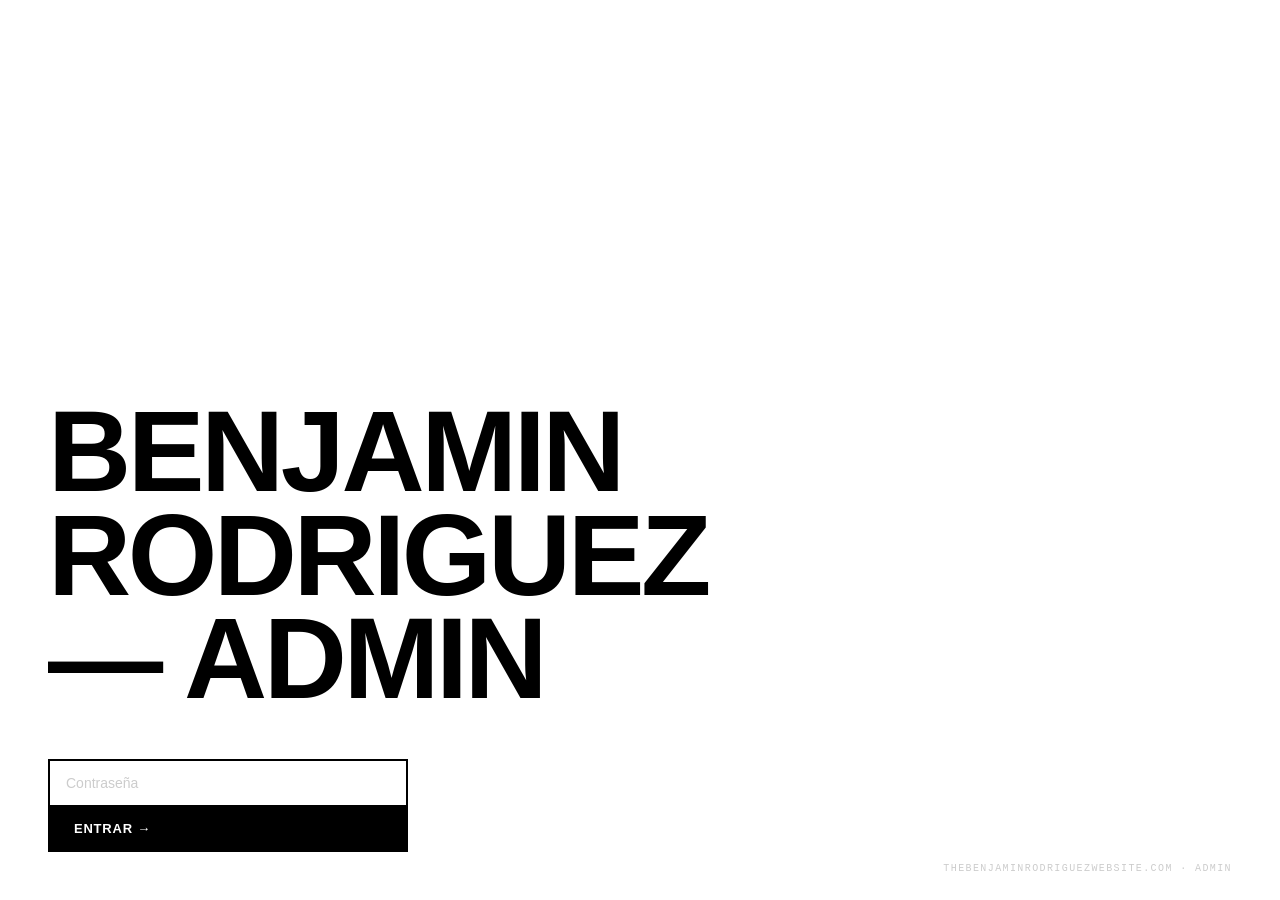
==== admin.html @ c075d644 "Add files via upload" ====
<!DOCTYPE html>
<html lang="en">
<head>
<meta charset="utf-8">
<title>ADMIN — TheBenjaminRodriguezWebsite</title>
<meta name="viewport" content="width=device-width, initial-scale=1">
<style>
  :root {
    --bg: #ffffff;
    --text: #000000;
    --muted: #888888;
    --light: #f5f5f5;
    --border: #000000;
    --border-light: #e0e0e0;
    --font: Arial, Helvetica, sans-serif;
    --mono: "Courier New", Courier, monospace;
  }
  *, *::before, *::after { box-sizing: border-box; margin: 0; padding: 0; }
  html, body { height: 100%; background: #fff; color: #000; font-family: var(--font); font-size: 14px; line-height: 1.5; }

  /* LOGIN */
  #login-screen {
    position: fixed; inset: 0; z-index: 100; background: #fff;
    display: flex; flex-direction: column; align-items: flex-start; justify-content: flex-end; padding: 48px;
  }
  #login-screen h1 {
    font-family: var(--font); font-weight: 700;
    font-size: clamp(48px, 9vw, 120px); line-height: 0.9;
    letter-spacing: -0.03em; text-transform: uppercase; margin-bottom: 48px;
  }
  .login-box { display: flex; flex-direction: column; width: 360px; }
  .login-box input {
    background: #fff; border: 2px solid #000; border-bottom: none;
    color: #000; font-family: var(--font); font-size: 14px; font-weight: 700;
    padding: 14px 16px; outline: none; width: 100%;
  }
  .login-box input::placeholder { color: #ccc; font-weight: 400; }
  .btn-login {
    background: #000; color: #fff; border: 2px solid #000;
    font-family: var(--font); font-weight: 700; font-size: 13px;
    letter-spacing: 0.06em; text-transform: uppercase;
    padding: 14px 24px; cursor: pointer; text-align: left;
    transition: background 120ms, color 120ms;
  }
  .btn-login:hover { background: #fff; color: #000; }
  #login-error { font-weight: 700; font-size: 11px; letter-spacing: 0.1em; text-transform: uppercase; margin-top: 12px; display: none; }
  .login-hint { position: fixed; bottom: 24px; right: 48px; font-family: var(--mono); font-size: 10px; letter-spacing: 0.14em; color: #ccc; text-transform: uppercase; }

  /* APP */
  #app { display: none; height: 100vh; overflow: hidden; flex-direction: column; }
  #app.visible { display: flex; }

  /* Topbar */
  .topbar { display: flex; align-items: stretch; height: 52px; border-bottom: 2px solid #000; flex: 0 0 auto; }
  .topbar-brand { display: flex; align-items: center; padding: 0 24px; border-right: 2px solid #000; font-weight: 700; font-size: 13px; letter-spacing: 0.04em; text-transform: uppercase; white-space: nowrap; flex: 0 0 auto; }
  .topbar-status { display: flex; align-items: center; padding: 0 24px; font-family: var(--mono); font-size: 11px; letter-spacing: 0.1em; color: var(--muted); text-transform: uppercase; flex: 1; }
  .topbar-status.dirty { color: #000; font-weight: 700; }
  .topbar-actions { display: flex; align-items: stretch; }
  .tbtn { display: flex; align-items: center; padding: 0 22px; border-left: 2px solid #000; border-right: none; border-top: none; border-bottom: none; background: #fff; color: #000; font-family: var(--font); font-weight: 700; font-size: 11px; letter-spacing: 0.08em; text-transform: uppercase; cursor: pointer; white-space: nowrap; transition: background 120ms, color 120ms; }
  .tbtn:hover { background: #000; color: #fff; }
  .tbtn.primary { background: #000; color: #fff; }
  .tbtn.primary:hover { background: #333; }

  /* Body */
  .body { display: flex; flex: 1 1 auto; overflow: hidden; }

  /* Sidebar */
  .sidebar { width: 200px; flex: 0 0 200px; border-right: 2px solid #000; overflow-y: auto; display: flex; flex-direction: column; }
  .sidebar-label { padding: 16px 20px 8px; font-family: var(--mono); font-size: 9px; letter-spacing: 0.28em; text-transform: uppercase; color: var(--muted); border-bottom: 1px solid var(--border-light); }
  .sidebar-item { display: flex; align-items: center; justify-content: space-between; padding: 12px 20px; border-bottom: 1px solid var(--border-light); cursor: pointer; font-weight: 700; font-size: 13px; text-transform: uppercase; color: var(--muted); transition: color 120ms, background 120ms; user-select: none; }
  .sidebar-item:hover { color: #000; background: var(--light); }
  .sidebar-item.active { color: #000; background: var(--light); }
  .sidebar-item .arrow { font-size: 11px; opacity: 0; }
  .sidebar-item.active .arrow, .sidebar-item:hover .arrow { opacity: 1; }

  /* Main */
  .main { flex: 1 1 auto; overflow-y: auto; }
  .section-panel { display: none; }
  .section-panel.active { display: block; }

  .section-header { padding: 32px 48px 24px; border-bottom: 2px solid #000; }
  .section-title { font-weight: 700; font-size: clamp(28px, 4vw, 52px); letter-spacing: -0.02em; text-transform: uppercase; line-height: 1; }
  .section-sub { font-family: var(--mono); font-size: 10px; letter-spacing: 0.18em; text-transform: uppercase; color: var(--muted); margin-top: 6px; }

  .section-body { padding: 36px 48px 80px; }

  .divider { font-family: var(--mono); font-size: 9px; letter-spacing: 0.28em; text-transform: uppercase; color: var(--muted); padding: 24px 0 10px; border-top: 1px solid var(--border-light); margin-top: 28px; }
  .divider:first-child { margin-top: 0; border-top: none; padding-top: 0; }

  /* Fields */
  .field { margin-bottom: 20px; }
  .field label { display: block; font-weight: 700; font-size: 11px; letter-spacing: 0.06em; text-transform: uppercase; margin-bottom: 6px; }
  .field input, .field textarea, .field select { width: 100%; background: #fff; border: 2px solid #000; color: #000; font-family: var(--font); font-size: 14px; padding: 10px 14px; outline: none; transition: background 120ms; appearance: none; }
  .field input:focus, .field textarea:focus, .field select:focus { background: var(--light); }
  .field textarea { resize: vertical; min-height: 80px; line-height: 1.6; }
  .field-hint { font-family: var(--mono); font-size: 10px; letter-spacing: 0.1em; color: var(--muted); margin-top: 5px; line-height: 1.5; }

  .grid-2 { display: grid; grid-template-columns: 1fr 1fr; gap: 20px; }
  .grid-3 { display: grid; grid-template-columns: 1fr 1fr 1fr; gap: 20px; }
  @media (max-width: 900px) { .grid-2, .grid-3 { grid-template-columns: 1fr; } }

  /* Cards */
  .card { border: 2px solid #000; margin-bottom: 2px; }
  .card-header { display: flex; align-items: center; gap: 14px; padding: 13px 18px; cursor: pointer; user-select: none; background: #fff; transition: background 120ms; }
  .card-header:hover { background: var(--light); }
  .card-id { font-family: var(--mono); font-size: 10px; letter-spacing: 0.18em; color: var(--muted); flex: 0 0 64px; text-transform: uppercase; }
  .card-title { font-weight: 700; font-size: 13px; text-transform: uppercase; letter-spacing: 0.03em; flex: 1; }
  .card-toggle { font-size: 18px; color: var(--muted); flex: 0 0 auto; transition: transform 180ms; font-weight: 300; }
  .card-header.is-open .card-toggle { transform: rotate(45deg); }
  .card-del { font-family: var(--font); font-weight: 700; font-size: 10px; letter-spacing: 0.1em; text-transform: uppercase; background: none; border: 2px solid #000; color: #000; padding: 5px 10px; cursor: pointer; flex: 0 0 auto; transition: background 120ms, color 120ms; }
  .card-del:hover { background: #000; color: #fff; }
  .card-body { display: none; padding: 24px 20px; border-top: 2px solid #000; background: var(--light); }
  .card-body.open { display: block; }

  .add-btn { display: flex; align-items: center; gap: 10px; width: 100%; padding: 13px 18px; background: #fff; border: 2px solid #000; border-top: none; cursor: pointer; font-family: var(--font); font-weight: 700; font-size: 11px; letter-spacing: 0.08em; text-transform: uppercase; color: var(--muted); transition: background 120ms, color 120ms; margin-bottom: 0; }
  .add-btn:hover { background: #000; color: #fff; }
  .add-btn::before { content: "+"; font-size: 18px; line-height: 1; font-weight: 300; }

  .info-box { border-left: 4px solid #000; padding: 14px 18px; margin-bottom: 24px; background: var(--light); font-family: var(--mono); font-size: 11px; letter-spacing: 0.06em; line-height: 1.8; color: #000; }
  code { background: #fff; border: 1px solid var(--border-light); padding: 1px 5px; font-family: var(--mono); font-size: 10.5px; }

  .empty { padding: 28px 0; font-family: var(--mono); font-size: 11px; letter-spacing: 0.16em; text-transform: uppercase; color: var(--muted); border: 2px solid #000; text-align: center; margin-bottom: 2px; }

  #toast { position: fixed; bottom: 28px; left: 50%; transform: translateX(-50%) translateY(12px); background: #000; color: #fff; font-family: var(--font); font-weight: 700; font-size: 11px; letter-spacing: 0.1em; text-transform: uppercase; padding: 12px 28px; opacity: 0; transition: opacity 250ms, transform 250ms; pointer-events: none; z-index: 200; white-space: nowrap; }
  #toast.show { opacity: 1; transform: translateX(-50%) translateY(0); }
</style>
</head>
<body>

<div id="login-screen">
  <h1>Benjamin<br>Rodriguez<br>— Admin</h1>
  <div class="login-box">
    <input type="password" id="pwd-input" placeholder="Contraseña" autocomplete="current-password">
    <button class="btn-login" onclick="attemptLogin()">Entrar →</button>
    <div id="login-error">Contraseña incorrecta</div>
  </div>
  <div class="login-hint">thebenjaminrodriguezwebsite.com · admin</div>
</div>

<div id="app">
  <div class="topbar">
    <div class="topbar-brand">TBR Admin</div>
    <div class="topbar-status" id="status-bar">Cargando...</div>
    <div class="topbar-actions">
      <button class="tbtn" onclick="previewSite()">↗ Ver sitio</button>
      <button class="tbtn primary" onclick="saveAndDownload()">↓ Guardar JSON</button>
      <button class="tbtn" onclick="logout()">Salir</button>
    </div>
  </div>
  <div class="body">
    <div class="sidebar">
      <div class="sidebar-label">Secciones</div>
      <div class="sidebar-item active" onclick="sw('about',this)">About <span class="arrow">→</span></div>
      <div class="sidebar-item" onclick="sw('sound',this)">Sound <span class="arrow">→</span></div>
      <div class="sidebar-item" onclick="sw('video',this)">Video <span class="arrow">→</span></div>
      <div class="sidebar-item" onclick="sw('objects',this)">Objects <span class="arrow">→</span></div>
      <div class="sidebar-item" onclick="sw('dummies',this)">Dummies <span class="arrow">→</span></div>
      <div class="sidebar-item" onclick="sw('automatization',this)">Automatization <span class="arrow">→</span></div>
      <div class="sidebar-item" onclick="sw('web',this)">Web <span class="arrow">→</span></div>
    </div>
    <div class="main">

      <!-- ABOUT -->
      <div class="section-panel active" id="panel-about">
        <div class="section-header"><div class="section-title">About</div><div class="section-sub">Identidad, bio, contacto</div></div>
        <div class="section-body">
          <div class="divider">Identidad</div>
          <div class="grid-2">
            <div class="field"><label>Nombre</label><input id="about-name" type="text" oninput="dirty()"></div>
            <div class="field"><label>Imagen retrato (path)</label><input id="about-portrait" type="text" placeholder="assets/portrait.jpg" oninput="dirty()"></div>
          </div>
          <div class="field"><label>Bio</label><textarea id="about-bio" rows="3" oninput="dirty()"></textarea></div>
          <div class="divider">Notas del sitio</div>
          <div class="field"><label>Nota A</label><textarea id="about-note-a" rows="2" oninput="dirty()"></textarea></div>
          <div class="field"><label>Nota B</label><textarea id="about-note-b" rows="2" oninput="dirty()"></textarea></div>
          <div class="field"><label>Nota C</label><textarea id="about-note-c" rows="2" oninput="dirty()"></textarea></div>
          <div class="divider">Estudio y contacto</div>
          <div class="grid-2">
            <div class="field"><label>Líneas del estudio (una por línea)</label><textarea id="about-studio" rows="4" oninput="dirty()"></textarea></div>
            <div class="field"><label>Líneas de contacto (una por línea)</label><textarea id="about-contact" rows="4" oninput="dirty()"></textarea></div>
          </div>
          <div class="divider">Redes sociales</div>
          <div id="socials-list"></div>
          <button class="add-btn" onclick="addSocial()">Agregar red social</button>
          <div class="divider">Tags / disciplinas</div>
          <div class="field"><label>Tags separados por comas</label><input id="about-tags" type="text" placeholder="art direction, 3d visuals, industrial design" oninput="dirty()"></div>
        </div>
      </div>

      <!-- SOUND -->
      <div class="section-panel" id="panel-sound">
        <div class="section-header"><div class="section-title">Sound</div><div class="section-sub">Mixes, field recordings, hardware</div></div>
        <div class="section-body">
          <div class="field"><label>Intro</label><textarea id="sound-intro" rows="2" oninput="dirty()"></textarea></div>
          <div class="field"><label>Notas</label><textarea id="sound-notes" rows="2" oninput="dirty()"></textarea></div>
          <div class="field"><label>Cover image (path)</label><input id="sound-cover" type="text" placeholder="assets/sound-cover.jpg" oninput="dirty()"></div>
          <div class="divider">Tracks</div>
          <div id="sound-list"></div>
          <button class="add-btn" onclick="addTrack()">Agregar track</button>
        </div>
      </div>

      <!-- VIDEO -->
      <div class="section-panel" id="panel-video">
        <div class="section-header"><div class="section-title">Video</div><div class="section-sub">Films, loops — embeds de Vimeo / YouTube</div></div>
        <div class="section-body">
          <div class="field"><label>Intro</label><textarea id="video-intro" rows="2" oninput="dirty()"></textarea></div>
          <div class="info-box">
            <strong>Vimeo:</strong> <code>https://player.vimeo.com/video/ID</code><br>
            <strong>YouTube:</strong> <code>https://www.youtube.com/embed/ID</code>
          </div>
          <div id="video-list"></div>
          <button class="add-btn" onclick="addFilm()">Agregar film</button>
        </div>
      </div>

      <!-- OBJECTS -->
      <div class="section-panel" id="panel-objects">
        <div class="section-header"><div class="section-title">Objects</div><div class="section-sub">Archivo físico — objetos, prendas, reliquias</div></div>
        <div class="section-body">
          <div class="info-box">
            <strong>Imágenes →</strong> sube a <code>assets/objects/</code> y escribe el path: <code>assets/objects/nombre.jpg</code><br>
            <strong>Modelos 3D →</strong> exporta como <code>.glb</code> desde Blender, sube a <code>assets/models/</code>: <code>assets/models/nombre.glb</code>
          </div>
          <div class="grid-2">
            <div class="field"><label>Intro</label><textarea id="objects-intro" rows="2" oninput="dirty()"></textarea></div>
            <div class="field"><label>Notas</label><textarea id="objects-notes" rows="2" oninput="dirty()"></textarea></div>
          </div>
          <div class="field"><label>Count (ej: 240+)</label><input id="objects-count" type="text" oninput="dirty()"></div>
          <div class="divider">Items</div>
          <div id="objects-list"></div>
          <button class="add-btn" onclick="addObject()">Agregar objeto</button>
        </div>
      </div>

      <!-- DUMMIES -->
      <div class="section-panel" id="panel-dummies">
        <div class="section-header"><div class="section-title">Dummies</div><div class="section-sub">Maniquíes, formas corporales, torsos, cabezas</div></div>
        <div class="section-body">
          <div class="grid-2">
            <div class="field"><label>Intro</label><textarea id="dummies-intro" rows="2" oninput="dirty()"></textarea></div>
            <div class="field"><label>Notas</label><textarea id="dummies-notes" rows="2" oninput="dirty()"></textarea></div>
          </div>
          <div class="field"><label>Count (ej: 18)</label><input id="dummies-count" type="text" oninput="dirty()"></div>
          <div class="divider">Items</div>
          <div id="dummies-list"></div>
          <button class="add-btn" onclick="addDummy()">Agregar dummy</button>
        </div>
      </div>

      <!-- AUTOMATIZATION -->
      <div class="section-panel" id="panel-automatization">
        <div class="section-header"><div class="section-title">Automatization</div><div class="section-sub">Pipelines, workflows, sistemas activos</div></div>
        <div class="section-body">
          <div class="field"><label>Intro</label><textarea id="auto-intro" rows="2" oninput="dirty()"></textarea></div>
          <div class="grid-2">
            <div class="field"><label>Nº workflows activos</label><input id="auto-count" type="text" oninput="dirty()"></div>
            <div class="field"><label>Uptime</label><input id="auto-uptime" type="text" placeholder="99.94%" oninput="dirty()"></div>
          </div>
          <div class="divider">Sistemas</div>
          <div id="auto-list"></div>
          <button class="add-btn" onclick="addSystem()">Agregar sistema</button>
        </div>
      </div>

      <!-- WEB -->
      <div class="section-panel" id="panel-web">
        <div class="section-header"><div class="section-title">Web</div><div class="section-sub">Experimentos, micro-sitios, herramientas</div></div>
        <div class="section-body">
          <div class="field"><label>Intro</label><textarea id="web-intro" rows="2" oninput="dirty()"></textarea></div>
          <div class="field"><label>Stack</label><textarea id="web-stack" rows="2" oninput="dirty()"></textarea></div>
          <div class="field"><label>Notas</label><textarea id="web-notes" rows="2" oninput="dirty()"></textarea></div>
          <div class="divider">Proyectos</div>
          <div id="web-list"></div>
          <button class="add-btn" onclick="addWebProject()">Agregar proyecto</button>
        </div>
      </div>

    </div>
  </div>
</div>

<div id="toast"></div>

<script>
const PASSWORD = "$14Febero";
let data = null, _dirty = false;

// LOGIN
document.getElementById("pwd-input").addEventListener("keydown", e => { if (e.key === "Enter") attemptLogin(); });
function attemptLogin() {
  if (document.getElementById("pwd-input").value === PASSWORD) {
    document.getElementById("login-screen").style.display = "none";
    document.getElementById("app").classList.add("visible");
    load();
  } else {
    document.getElementById("login-error").style.display = "block";
    document.getElementById("pwd-input").value = "";
    document.getElementById("pwd-input").focus();
  }
}
function logout() { if (_dirty && !confirm("Cambios sin guardar. ¿Salir?")) return; location.reload(); }

// LOAD
function load() {
  fetch("content.json?" + Date.now()).then(r => r.json()).then(j => { data = j; renderAll(); setStatus("Listo · " + ts(), ""); })
    .catch(() => { data = blankData(); renderAll(); dirty(); setStatus("Nuevo archivo", "dirty"); });
}

function blankData() {
  return { _meta: { version: 1, updated: today(), site: "TheBenjaminRodriguezWebsite" },
    about: { name: "", bio: "", note_a: "", note_b: "", note_c: "", studio_lines: [], contact_lines: [], social_links: [], tags: [], portrait_image: "" },
    sound: { intro: "", notes: "", cover_image: "", tracks: [] },
    video: { intro: "", films: [] },
    objects: { intro: "", notes: "", count: "", items: [] },
    dummies: { intro: "", notes: "", count: "", items: [] },
    automatization: { intro: "", active_count: "", uptime: "", systems: [] },
    web: { intro: "", stack: "", notes: "", projects: [] }
  };
}

// RENDER ALL
function renderAll() {
  const a = data.about;
  g("about-name").value = a.name || "";
  g("about-portrait").value = a.portrait_image || "";
  g("about-bio").value = a.bio || "";
  g("about-note-a").value = a.note_a || "";
  g("about-note-b").value = a.note_b || "";
  g("about-note-c").value = a.note_c || "";
  g("about-studio").value = (a.studio_lines || []).join("\n");
  g("about-contact").value = (a.contact_lines || []).join("\n");
  g("about-tags").value = (a.tags || []).join(", ");
  renderList("socials-list", a.social_links || [], makeSocialCard);

  const s = data.sound;
  g("sound-intro").value = s.intro || ""; g("sound-notes").value = s.notes || ""; g("sound-cover").value = s.cover_image || "";
  renderList("sound-list", s.tracks || [], makeTrackCard);

  g("video-intro").value = data.video.intro || "";
  renderList("video-list", data.video.films || [], makeFilmCard);

  const ob = data.objects;
  g("objects-intro").value = ob.intro || ""; g("objects-notes").value = ob.notes || ""; g("objects-count").value = ob.count || "";
  renderList("objects-list", ob.items || [], makeObjectCard);

  const dm = data.dummies;
  g("dummies-intro").value = dm.intro || ""; g("dummies-notes").value = dm.notes || ""; g("dummies-count").value = dm.count || "";
  renderList("dummies-list", dm.items || [], makeDummyCard);

  const au = data.automatization;
  g("auto-intro").value = au.intro || ""; g("auto-count").value = au.active_count || ""; g("auto-uptime").value = au.uptime || "";
  renderList("auto-list", au.systems || [], makeSystemCard);

  const wb = data.web;
  g("web-intro").value = wb.intro || ""; g("web-stack").value = wb.stack || ""; g("web-notes").value = wb.notes || "";
  renderList("web-list", wb.projects || [], makeWebCard);
}

function renderList(containerId, arr, makeCardFn) {
  const el = g(containerId); el.innerHTML = "";
  if (!arr.length) { el.innerHTML = `<div class="empty">Sin items — usa el botón de abajo</div>`; return; }
  arr.forEach((item, i) => el.appendChild(makeCardFn(item, i)));
}

// CARD FACTORIES
function makeCard(id, title, bodyHtml, onDel) {
  const div = document.createElement("div"); div.className = "card";
  div.innerHTML = `<div class="card-header is-open" onclick="toggleCard(this)"><span class="card-id">${id}</span><span class="card-title">${title}</span><span class="card-toggle">+</span><button class="card-del" onclick="event.stopPropagation();this._del()">Borrar</button></div><div class="card-body open">${bodyHtml}</div>`;
  div.querySelector(".card-del")._del = onDel;
  return div;
}

function makeSocialCard(item, i) {
  return makeCard("Social", item.label || "sin nombre",
    `<div class="grid-2"><div class="field"><label>Label</label><input type="text" value="${esc(item.label)}" oninput="upd('about','social_links',${i},'label',this.value)"></div><div class="field"><label>URL</label><input type="url" value="${esc(item.url)}" placeholder="https://" oninput="upd('about','social_links',${i},'url',this.value)"></div></div>`,
    () => { data.about.social_links.splice(i,1); renderAll(); dirty(); }
  );
}

function makeTrackCard(t, i) {
  return makeCard(t.id||"--", t.title||"sin título",
    `<div class="grid-3"><div class="field"><label>ID</label><input type="text" value="${esc(t.id)}" oninput="upd('sound','tracks',${i},'id',this.value)"></div><div class="field"><label>Tipo</label><input type="text" value="${esc(t.type)}" placeholder="MIX / FIELD / HARDWARE" oninput="upd('sound','tracks',${i},'type',this.value)"></div><div class="field"><label>Duración</label><input type="text" value="${esc(t.duration)}" placeholder="64:00" oninput="upd('sound','tracks',${i},'duration',this.value)"></div></div>
    <div class="field"><label>Título</label><input type="text" value="${esc(t.title)}" oninput="upd('sound','tracks',${i},'title',this.value)"></div>
    <div class="field"><label>URL</label><input type="url" value="${esc(t.url)}" placeholder="https://" oninput="upd('sound','tracks',${i},'url',this.value)"></div>`,
    () => { data.sound.tracks.splice(i,1); renderAll(); dirty(); }
  );
}

function makeFilmCard(f, i) {
  return makeCard(f.id||"--", f.title||"sin título",
    `<div class="grid-3"><div class="field"><label>ID</label><input type="text" value="${esc(f.id)}" oninput="upd('video','films',${i},'id',this.value)"></div><div class="field"><label>Duración</label><input type="text" value="${esc(f.duration)}" placeholder="02:14" oninput="upd('video','films',${i},'duration',this.value)"></div><div class="field"><label>Año</label><input type="text" value="${esc(f.year)}" oninput="upd('video','films',${i},'year',this.value)"></div></div>
    <div class="field"><label>Título</label><input type="text" value="${esc(f.title)}" oninput="upd('video','films',${i},'title',this.value)"></div>
    <div class="field"><label>Embed URL</label><input type="url" value="${esc(f.embed_url)}" placeholder="https://player.vimeo.com/video/ID" oninput="upd('video','films',${i},'embed_url',this.value)"></div>
    <div class="field"><label>Thumbnail (path o URL)</label><input type="text" value="${esc(f.thumbnail)}" placeholder="assets/thumbs/film01.jpg" oninput="upd('video','films',${i},'thumbnail',this.value)"></div>`,
    () => { data.video.films.splice(i,1); renderAll(); dirty(); }
  );
}

function makeObjectCard(obj, i) {
  return makeCard(obj.id||"--", obj.title||"sin título",
    `<div class="grid-3"><div class="field"><label>ID</label><input type="text" value="${esc(obj.id)}" oninput="upd('objects','items',${i},'id',this.value)"></div><div class="field"><label>Año</label><input type="text" value="${esc(obj.year)}" oninput="upd('objects','items',${i},'year',this.value)"></div><div class="field"><label>Categoría</label><input type="text" value="${esc(obj.category)}" placeholder="GARMENT / ARTIFACT / PRINT" oninput="upd('objects','items',${i},'category',this.value)"></div></div>
    <div class="field"><label>Título</label><input type="text" value="${esc(obj.title)}" oninput="upd('objects','items',${i},'title',this.value)"></div>
    <div class="field"><label>Imagen (path)</label><input type="text" value="${esc(obj.image)}" placeholder="assets/objects/nombre.jpg" oninput="upd('objects','items',${i},'image',this.value)"></div>
    <div class="field"><label>Modelo 3D .glb (path)</label><input type="text" value="${esc(obj.model_3d)}" placeholder="assets/models/nombre.glb" oninput="upd('objects','items',${i},'model_3d',this.value)"><div class="field-hint">Si hay modelo 3D, tiene prioridad sobre la imagen.</div></div>
    <div class="field"><label>Notas</label><textarea rows="2" oninput="upd('objects','items',${i},'notes',this.value)">${esc(obj.notes)}</textarea></div>`,
    () => { data.objects.items.splice(i,1); renderAll(); dirty(); }
  );
}

function makeDummyCard(dm, i) {
  return makeCard(dm.id||"--", dm.title||"sin título",
    `<div class="grid-2"><div class="field"><label>ID</label><input type="text" value="${esc(dm.id)}" oninput="upd('dummies','items',${i},'id',this.value)"></div><div class="field"><label>Forma</label><input type="text" value="${esc(dm.form)}" placeholder="torso / full body / head / leg form" oninput="upd('dummies','items',${i},'form',this.value)"></div></div>
    <div class="field"><label>Título</label><input type="text" value="${esc(dm.title)}" oninput="upd('dummies','items',${i},'title',this.value)"></div>
    <div class="field"><label>Imagen (path)</label><input type="text" value="${esc(dm.image)}" placeholder="assets/dummies/nombre.jpg" oninput="upd('dummies','items',${i},'image',this.value)"></div>
    <div class="field"><label>Modelo 3D .glb (path)</label><input type="text" value="${esc(dm.model_3d)}" placeholder="assets/models/nombre.glb" oninput="upd('dummies','items',${i},'model_3d',this.value)"></div>
    <div class="field"><label>Notas</label><textarea rows="2" oninput="upd('dummies','items',${i},'notes',this.value)">${esc(dm.notes)}</textarea></div>`,
    () => { data.dummies.items.splice(i,1); renderAll(); dirty(); }
  );
}

function makeSystemCard(s, i) {
  return makeCard(s.status||"--", s.name||"sin nombre",
    `<div class="grid-2"><div class="field"><label>Nombre</label><input type="text" value="${esc(s.name)}" oninput="upd('automatization','systems',${i},'name',this.value)"></div><div class="field"><label>Status</label><input type="text" value="${esc(s.status)}" placeholder="ACTIVE / PAUSED" oninput="upd('automatization','systems',${i},'status',this.value)"></div></div>
    <div class="field"><label>Uptime</label><input type="text" value="${esc(s.uptime)}" placeholder="99.94%" oninput="upd('automatization','systems',${i},'uptime',this.value)"></div>
    <div class="field"><label>Descripción</label><textarea rows="3" oninput="upd('automatization','systems',${i},'desc',this.value)">${esc(s.desc)}</textarea></div>
    <div class="field"><label>Diagrama (path imagen)</label><input type="text" value="${esc(s.diagram)}" placeholder="assets/diagrams/pipeline-01.jpg" oninput="upd('automatization','systems',${i},'diagram',this.value)"></div>`,
    () => { data.automatization.systems.splice(i,1); renderAll(); dirty(); }
  );
}

function makeWebCard(p, i) {
  return makeCard(p.id||"--", p.title||"sin título",
    `<div class="grid-3"><div class="field"><label>ID</label><input type="text" value="${esc(p.id)}" oninput="upd('web','projects',${i},'id',this.value)"></div><div class="field"><label>Año</label><input type="text" value="${esc(p.year)}" oninput="upd('web','projects',${i},'year',this.value)"></div><div class="field"><label>Descripción</label><input type="text" value="${esc(p.desc)}" oninput="upd('web','projects',${i},'desc',this.value)"></div></div>
    <div class="field"><label>Título</label><input type="text" value="${esc(p.title)}" oninput="upd('web','projects',${i},'title',this.value)"></div>
    <div class="field"><label>URL</label><input type="url" value="${esc(p.url)}" placeholder="https://" oninput="upd('web','projects',${i},'url',this.value)"></div>
    <div class="field"><label>Screenshot (path)</label><input type="text" value="${esc(p.screenshot)}" placeholder="assets/web/site01.jpg" oninput="upd('web','projects',${i},'screenshot',this.value)"></div>`,
    () => { data.web.projects.splice(i,1); renderAll(); dirty(); }
  );
}

// ADD ITEMS
function addSocial()    { data.about.social_links.push({ label: "", url: "" }); renderAll(); dirty(); }
function addTrack()     { const n = pad(data.sound.tracks.length+1); data.sound.tracks.push({ id:`M-${n}`, title:"", duration:"", type:"MIX", url:"" }); renderAll(); dirty(); }
function addFilm()      { const n = pad(data.video.films.length+1); data.video.films.push({ id:`FILM-${n}`, title:"", duration:"", year:String(new Date().getFullYear()), embed_url:"", thumbnail:"" }); renderAll(); dirty(); }
function addObject()    { const n = pad(data.objects.items.length+1); data.objects.items.push({ id:`OB-${n}`, title:`ob-${n}`, year:"", category:"", image:"", model_3d:"", notes:"" }); renderAll(); dirty(); }
function addDummy()     { const n = pad(data.dummies.items.length+1); data.dummies.items.push({ id:`DM-${n}`, title:`dummy ${n}`, form:"", image:"", model_3d:"", notes:"" }); renderAll(); dirty(); }
function addSystem()    { data.automatization.systems.push({ name:"", desc:"", status:"ACTIVE", uptime:"99.00%", diagram:"" }); renderAll(); dirty(); }
function addWebProject(){ const n = pad(data.web.projects.length+1); data.web.projects.push({ id:`W-${n}`, title:"", desc:"", year:String(new Date().getFullYear()), url:"", screenshot:"" }); renderAll(); dirty(); }

// COLLECT
function collectAll() {
  data.about.name           = g("about-name").value;
  data.about.portrait_image = g("about-portrait").value;
  data.about.bio            = g("about-bio").value;
  data.about.note_a         = g("about-note-a").value;
  data.about.note_b         = g("about-note-b").value;
  data.about.note_c         = g("about-note-c").value;
  data.about.studio_lines   = g("about-studio").value.split("\n").filter(Boolean);
  data.about.contact_lines  = g("about-contact").value.split("\n").filter(Boolean);
  data.about.tags           = g("about-tags").value.split(",").map(t => t.trim()).filter(Boolean);
  data.sound.intro          = g("sound-intro").value;
  data.sound.notes          = g("sound-notes").value;
  data.sound.cover_image    = g("sound-cover").value;
  data.video.intro          = g("video-intro").value;
  data.objects.intro        = g("objects-intro").value;
  data.objects.notes        = g("objects-notes").value;
  data.objects.count        = g("objects-count").value;
  data.dummies.intro        = g("dummies-intro").value;
  data.dummies.notes        = g("dummies-notes").value;
  data.dummies.count        = g("dummies-count").value;
  data.automatization.intro        = g("auto-intro").value;
  data.automatization.active_count = g("auto-count").value;
  data.automatization.uptime       = g("auto-uptime").value;
  data.web.intro  = g("web-intro").value;
  data.web.stack  = g("web-stack").value;
  data.web.notes  = g("web-notes").value;
}

// MUTATIONS
function upd(section, array, idx, key, val) { data[section][array][idx][key] = val; dirty(); }

// SAVE
function saveAndDownload() {
  collectAll();
  data._meta.updated = today();
  data._meta.version = (data._meta.version || 0) + 1;
  const a = document.createElement("a");
  a.href = URL.createObjectURL(new Blob([JSON.stringify(data, null, 2)], { type: "application/json" }));
  a.download = "content.json"; a.click(); URL.revokeObjectURL(a.href);
  _dirty = false;
  setStatus("Guardado · v" + data._meta.version + " · " + ts(), "");
  toast("content.json descargado — reemplázalo en la carpeta del proyecto");
}

// NAV
function sw(name, el) {
  collectAll();
  document.querySelectorAll(".section-panel").forEach(p => p.classList.remove("active"));
  document.querySelectorAll(".sidebar-item").forEach(i => i.classList.remove("active"));
  g("panel-" + name).classList.add("active");
  el.classList.add("active");
  document.querySelector(".main").scrollTop = 0;
}

// UI HELPERS
function g(id) { return document.getElementById(id); }
function esc(s) { return (s||"").replace(/&/g,"&amp;").replace(/"/g,"&quot;").replace(/</g,"&lt;").replace(/>/g,"&gt;"); }
function pad(n) { return String(n).padStart(2,"0"); }
function ts() { return new Date().toLocaleTimeString(); }
function today() { return new Date().toISOString().slice(0,10); }
function dirty() { _dirty = true; setStatus("Sin guardar — pulsa ↓ Guardar JSON", "dirty"); }
function setStatus(msg, cls) { const el = g("status-bar"); el.textContent = msg; el.className = "topbar-status " + cls; }
function toast(msg) { const t = g("toast"); t.textContent = msg; t.classList.add("show"); setTimeout(() => t.classList.remove("show"), 3500); }
function previewSite() { window.open("index.html","_blank"); }
function toggleCard(h) { const b = h.nextElementSibling; b.classList.toggle("open"); h.classList.toggle("is-open", b.classList.contains("open")); }

window.addEventListener("beforeunload", e => { if (_dirty) { e.preventDefault(); e.returnValue = ""; } });
</script>
</body>
</html>
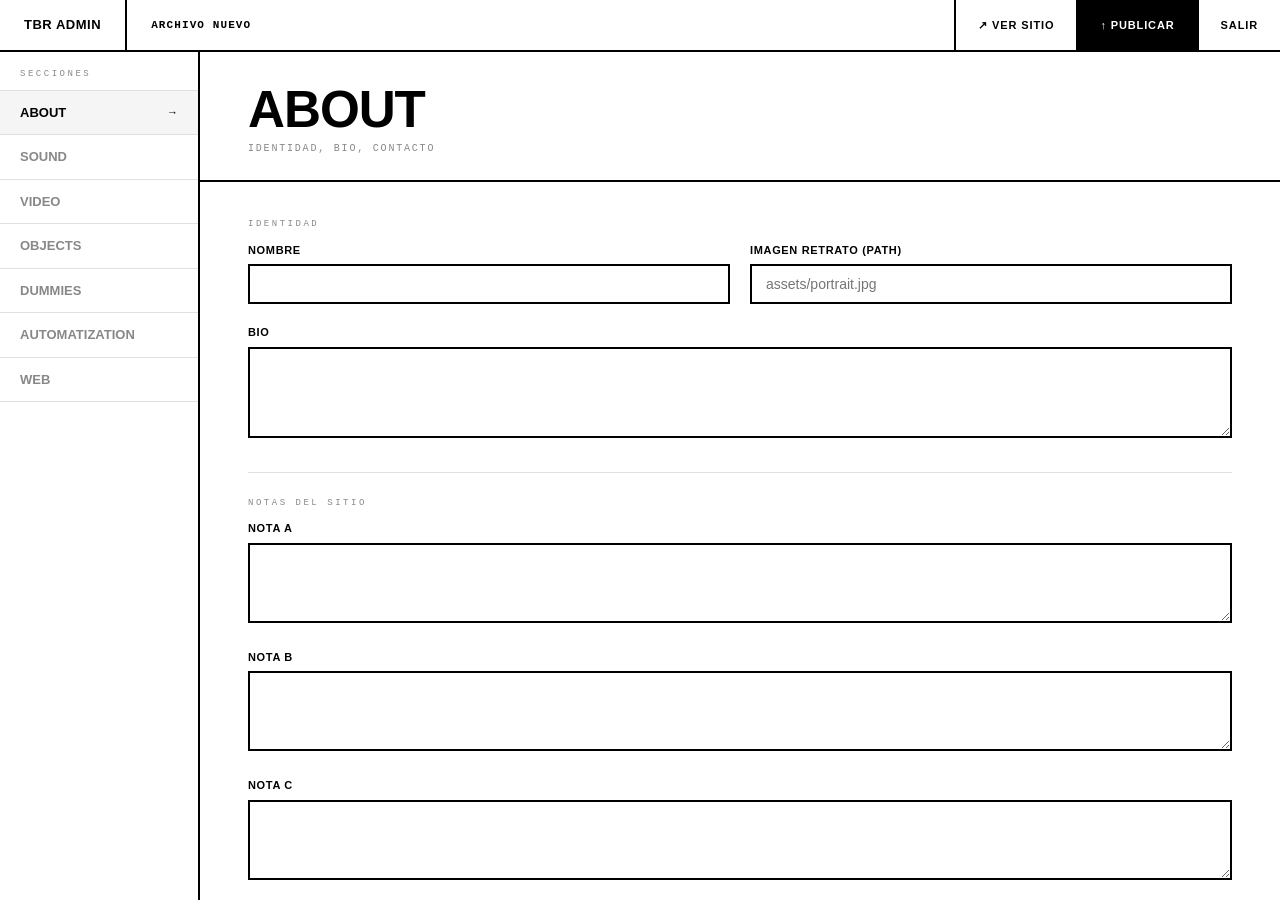
==== commit 348e6d42: "Update admin.html" ====
--- a/admin.html
+++ b/admin.html
@@ -18,33 +18,7 @@
   *, *::before, *::after { box-sizing: border-box; margin: 0; padding: 0; }
   html, body { height: 100%; background: #fff; color: #000; font-family: var(--font); font-size: 14px; line-height: 1.5; }
 
-  /* LOGIN */
-  #login-screen {
-    position: fixed; inset: 0; z-index: 100; background: #fff;
-    display: flex; flex-direction: column; align-items: flex-start; justify-content: flex-end; padding: 48px;
-  }
-  #login-screen h1 {
-    font-family: var(--font); font-weight: 700;
-    font-size: clamp(48px, 9vw, 120px); line-height: 0.9;
-    letter-spacing: -0.03em; text-transform: uppercase; margin-bottom: 48px;
-  }
-  .login-box { display: flex; flex-direction: column; width: 360px; }
-  .login-box input {
-    background: #fff; border: 2px solid #000; border-bottom: none;
-    color: #000; font-family: var(--font); font-size: 14px; font-weight: 700;
-    padding: 14px 16px; outline: none; width: 100%;
-  }
-  .login-box input::placeholder { color: #ccc; font-weight: 400; }
-  .btn-login {
-    background: #000; color: #fff; border: 2px solid #000;
-    font-family: var(--font); font-weight: 700; font-size: 13px;
-    letter-spacing: 0.06em; text-transform: uppercase;
-    padding: 14px 24px; cursor: pointer; text-align: left;
-    transition: background 120ms, color 120ms;
-  }
-  .btn-login:hover { background: #fff; color: #000; }
-  #login-error { font-weight: 700; font-size: 11px; letter-spacing: 0.1em; text-transform: uppercase; margin-top: 12px; display: none; }
-  .login-hint { position: fixed; bottom: 24px; right: 48px; font-family: var(--mono); font-size: 10px; letter-spacing: 0.14em; color: #ccc; text-transform: uppercase; }
+
 
   /* APP */
   #app { display: none; height: 100vh; overflow: hidden; flex-direction: column; }
@@ -127,15 +101,7 @@
 </head>
 <body>
 
-<div id="login-screen">
-  <h1>Benjamin<br>Rodriguez<br>— Admin</h1>
-  <div class="login-box">
-    <input type="password" id="pwd-input" placeholder="Contraseña" autocomplete="current-password">
-    <button class="btn-login" onclick="attemptLogin()">Entrar →</button>
-    <div id="login-error">Contraseña incorrecta</div>
-  </div>
-  <div class="login-hint">thebenjaminrodriguezwebsite.com · admin</div>
-</div>
+<!-- login handled by index.html -->
 
 <div id="app">
   <div class="topbar">
@@ -143,7 +109,7 @@
     <div class="topbar-status" id="status-bar">Cargando...</div>
     <div class="topbar-actions">
       <button class="tbtn" onclick="previewSite()">↗ Ver sitio</button>
-      <button class="tbtn primary" onclick="saveAndDownload()">↓ Guardar JSON</button>
+      <button class="tbtn primary" onclick="saveAndDownload()">↑ Publicar</button>
       <button class="tbtn" onclick="logout()">Salir</button>
     </div>
   </div>
@@ -283,28 +249,33 @@
 <div id="toast"></div>
 
 <script>
-const PASSWORD = "$14Febero";
-let data = null, _dirty = false;
-
-// LOGIN
-document.getElementById("pwd-input").addEventListener("keydown", e => { if (e.key === "Enter") attemptLogin(); });
-function attemptLogin() {
-  if (document.getElementById("pwd-input").value === PASSWORD) {
-    document.getElementById("login-screen").style.display = "none";
-    document.getElementById("app").classList.add("visible");
-    load();
-  } else {
-    document.getElementById("login-error").style.display = "block";
-    document.getElementById("pwd-input").value = "";
-    document.getElementById("pwd-input").focus();
-  }
-}
-function logout() { if (_dirty && !confirm("Cambios sin guardar. ¿Salir?")) return; location.reload(); }
+const GH_TOKEN = "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";
+const GH_REPO  = "benjaminrbascunan-stack/thebenjaminrodriguezwebsite";
+const GH_FILE  = "content.json";
+const GH_BRANCH = "main";
+let data = null, _dirty = false, _fileSha = null;
+
+// Auto-start — auth handled by index.html
+document.addEventListener("DOMContentLoaded", () => {
+  document.getElementById("app").classList.add("visible");
+  load();
+});
+function logout() { if (_dirty && !confirm("Cambios sin guardar. ¿Salir?")) return; window.location.href = "index.html"; }
 
 // LOAD
 function load() {
-  fetch("content.json?" + Date.now()).then(r => r.json()).then(j => { data = j; renderAll(); setStatus("Listo · " + ts(), ""); })
-    .catch(() => { data = blankData(); renderAll(); dirty(); setStatus("Nuevo archivo", "dirty"); });
+  setStatus("Cargando desde GitHub...", "");
+  fetch(`https://api.github.com/repos/${GH_REPO}/contents/${GH_FILE}?ref=${GH_BRANCH}`, {
+    headers: { Authorization: `token ${GH_TOKEN}`, Accept: "application/vnd.github.v3+json" }
+  })
+  .then(r => r.json())
+  .then(file => {
+    _fileSha = file.sha;
+    const json = JSON.parse(atob(file.content.replace(/\n/g, "")));
+    data = json; renderAll();
+    setStatus("Listo · " + ts(), "");
+  })
+  .catch(() => { data = blankData(); renderAll(); dirty(); setStatus("Archivo nuevo", "dirty"); });
 }
 
 function blankData() {
@@ -480,17 +451,32 @@
 // MUTATIONS
 function upd(section, array, idx, key, val) { data[section][array][idx][key] = val; dirty(); }
 
-// SAVE
-function saveAndDownload() {
+// SAVE — push directly to GitHub, Netlify redeploys automatically
+async function saveAndDownload() {
   collectAll();
   data._meta.updated = today();
   data._meta.version = (data._meta.version || 0) + 1;
-  const a = document.createElement("a");
-  a.href = URL.createObjectURL(new Blob([JSON.stringify(data, null, 2)], { type: "application/json" }));
-  a.download = "content.json"; a.click(); URL.revokeObjectURL(a.href);
-  _dirty = false;
-  setStatus("Guardado · v" + data._meta.version + " · " + ts(), "");
-  toast("content.json descargado — reemplázalo en la carpeta del proyecto");
+  const content = btoa(unescape(encodeURIComponent(JSON.stringify(data, null, 2))));
+  setStatus("Guardando en GitHub...", "dirty");
+  try {
+    const body = { message: "content update v" + data._meta.version, content, branch: GH_BRANCH };
+    if (_fileSha) body.sha = _fileSha;
+    const res = await fetch(`https://api.github.com/repos/${GH_REPO}/contents/${GH_FILE}`, {
+      method: "PUT",
+      headers: { Authorization: `token ${GH_TOKEN}`, Accept: "application/vnd.github.v3+json", "Content-Type": "application/json" },
+      body: JSON.stringify(body)
+    });
+    if (!res.ok) { const e = await res.json(); throw new Error(e.message); }
+    const result = await res.json();
+    _fileSha = result.content.sha;
+    _dirty = false;
+    setStatus("Publicado en GitHub · v" + data._meta.version + " · " + ts(), "");
+    toast("✓ Guardado en GitHub — Netlify publica en ~30 segundos");
+  } catch(err) {
+    setStatus("Error al guardar: " + err.message, "dirty");
+    toast("Error: " + err.message);
+    console.error(err);
+  }
 }
 
 // NAV
@@ -509,7 +495,7 @@
 function pad(n) { return String(n).padStart(2,"0"); }
 function ts() { return new Date().toLocaleTimeString(); }
 function today() { return new Date().toISOString().slice(0,10); }
-function dirty() { _dirty = true; setStatus("Sin guardar — pulsa ↓ Guardar JSON", "dirty"); }
+function dirty() { _dirty = true; setStatus("Sin guardar — pulsa ↑ Publicar", "dirty"); }
 function setStatus(msg, cls) { const el = g("status-bar"); el.textContent = msg; el.className = "topbar-status " + cls; }
 function toast(msg) { const t = g("toast"); t.textContent = msg; t.classList.add("show"); setTimeout(() => t.classList.remove("show"), 3500); }
 function previewSite() { window.open("index.html","_blank"); }
